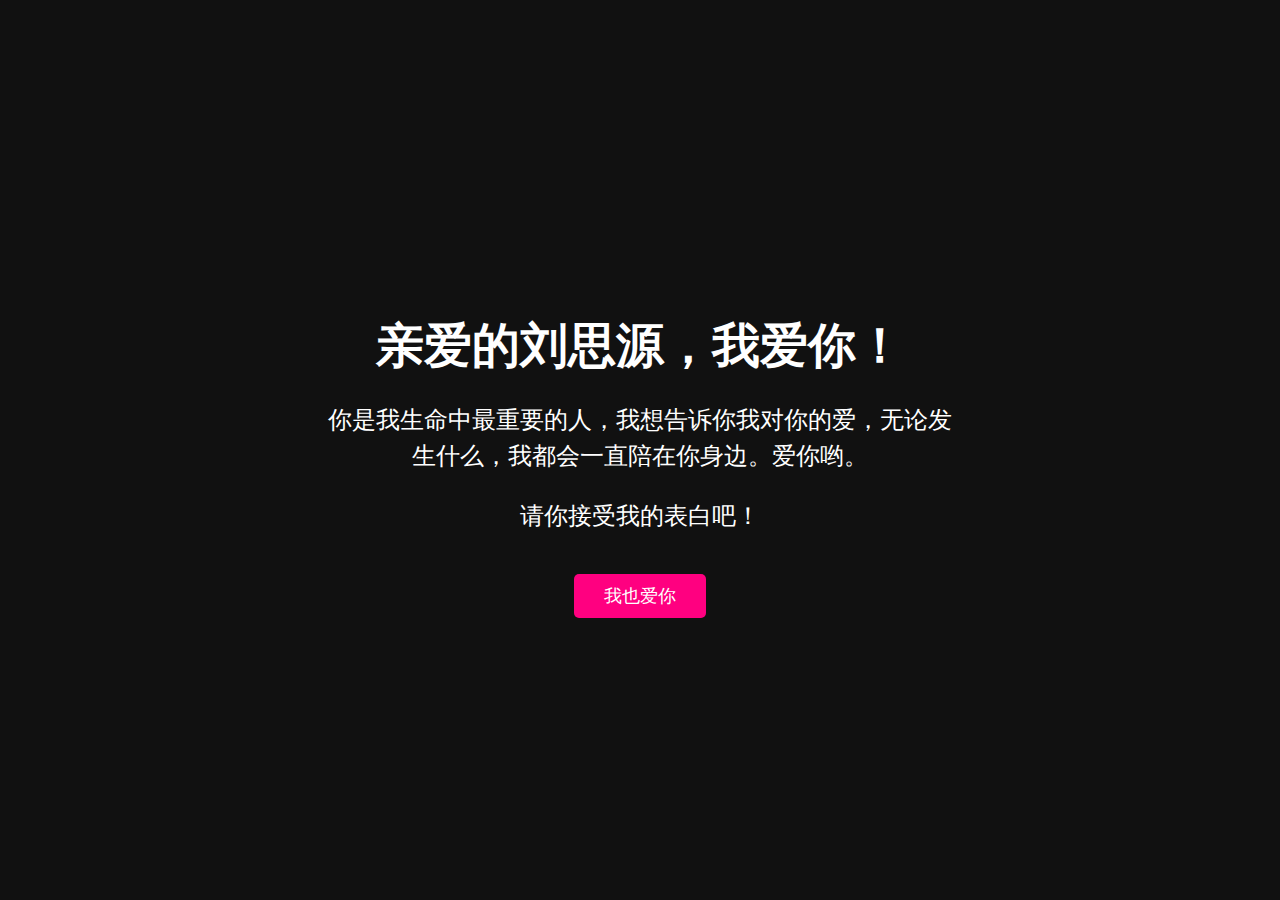
==== index.html @ 9069b79b "1" ====
<!DOCTYPE html>
<html lang="en">
<head>
  <meta charset="UTF-8">
  <meta name="viewport" content="width=device-width, initial-scale=1.0">
  <title>我的表白</title>
  <style>
    body {
      background-color: #111;
      font-family: Arial, sans-serif;
    }
    
    .container {
      position: absolute;
      top: 50%;
      left: 50%;
      transform: translate(-50%, -50%);
      text-align: center;
      color: #fff;
    }
    
    h1 {
      font-size: 48px;
      margin-bottom: 20px;
      animation: pulse 2s infinite;
    }
    
    .love-message {
      font-size: 24px;
      line-height: 1.5;
      margin-bottom: 40px;
    }
    
    .button {
      display: inline-block;
      padding: 10px 30px;
      background-color: #ff0080;
      color: #fff;
      font-size: 18px;
      text-decoration: none;
      border-radius: 5px;
      transition: background-color 0.3s;
    }
    
    .button:hover {
      background-color: #ff0055;
    }
    
    canvas {
      position: absolute;
      pointer-events: none;
    }
    
    @keyframes pulse {
      0% {
        transform: scale(1);
      }
      50% {
        transform: scale(1.1);
      }
      100% {
        transform: scale(1);
      }
    }
    
    @keyframes neon {
      0% {
        text-shadow: 0 0 10px #fff, 0 0 20px #fff, 0 0 30px #fff, 0 0 40px #ff0080, 0 0 70px #ff0080, 0 0 80px #ff0080, 0 0 100px #ff0080, 0 0 150px #ff0080;
      }
      50% {
        text-shadow: none;
      }
      100% {
        text-shadow: 0 0 10px #fff, 0 0 20px #fff, 0 0 30px #fff, 0 0 40px #ff0080, 0 0 70px #ff0080, 0 0 80px #ff0080, 0 0 100px #ff0080, 0 0 150px #ff0080;
      }
    }
    
    .neon-text {
      animation: neon 1.5s infinite;
    }
  </style>
</head>
<body>
  <div class="container">
    <h1 class="neon-text">亲爱的刘思源，我爱你！</h1>
    <div class="love-message">
      <p>你是我生命中最重要的人，我想告诉你我对你的爱，无论发生什么，我都会一直陪在你身边。爱你哟。</p>
      <p>请你接受我的表白吧！</p>
    </div>
    <a class="button" href="javascript:void(0);" onclick="fireworks()">我也爱你</a>
  </div>
  <canvas id="fireworks"></canvas>
  <script>
    // 创建烟花效果
    function fireworks() {
      const canvas = document.getElementById('fireworks');
      const ctx = canvas.getContext('2d');
      const particles = [];

      canvas.width = window.innerWidth;
      canvas.height = window.innerHeight;

      class Particle {
        constructor(x, y, hue) {
          this.x = x;
          this.y = y;
          this.size = Math.random() * 8 + 1;
          this.speedX = Math.random() * 6 - 3;
          this.speedY = Math.random() * -15 - 5;
          this.hue = hue;
          this.alpha = 1;
          this.distance = Math.random() * 80 + 150; // 烟花升空的距离
        }

        update() {
          this.x += this.speedX;
          this.y += this.speedY;
          this.speedY += 0.1;
          this.alpha -= 0.01;

          if (this.size > 0.1) {
            this.size -= 0.1;
          }
        }

        draw() {
          ctx.fillStyle = `hsla(${this.hue}, 100%, 50%, ${this.alpha})`;
          ctx.beginPath();
          ctx.arc(this.x, this.y, this.size, 0, Math.PI * 2);
          ctx.closePath();
          ctx.fill();
        }
      }

      function handleParticles() {
        for (let i = 0; i < particles.length; i++) {
          particles[i].update();
          particles[i].draw();

          if (particles[i].alpha <= 0.01) {
            particles.splice(i, 1);
            i--;
          }
        }
      }
      
      // 创建烟花爆炸效果
      function createFirework() {
        const x = Math.random() * canvas.width;
        const y = canvas.height;
        const hue = Math.random() * 360;
      
        for (let i = 0; i < 70; i++) {
          particles.push(new Particle(x, y, hue));
        }
      }

      function animate() {
        ctx.clearRect(0, 0, canvas.width, canvas.height);
        handleParticles();
        requestAnimationFrame(animate);
      }

      function launchFirework() {
        createFirework();
        setTimeout(launchFirework, Math.random() * 2000 + 1000); // 之后再次发射烟花的间隔时间
      }

      animate();
      launchFirework();
    }
  </script>
</body>
</html>
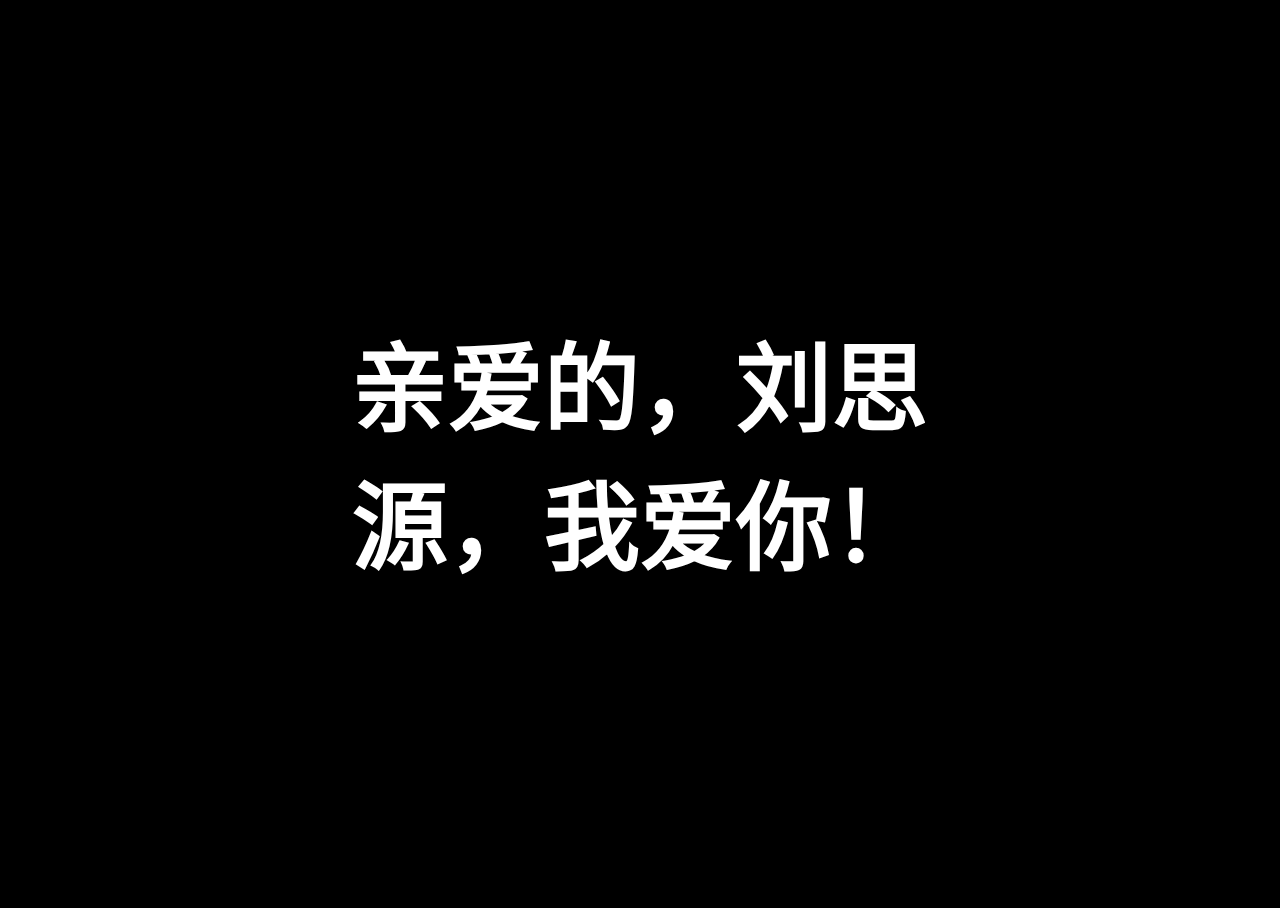
==== commit 8aca3336: "1" ====
--- a/index.html
+++ b/index.html
@@ -1,68 +1,37 @@
 <!DOCTYPE html>
-<html lang="en">
+<html lang="zh-CN">
 <head>
   <meta charset="UTF-8">
   <meta name="viewport" content="width=device-width, initial-scale=1.0">
   <title>我的表白</title>
   <style>
     body {
-      background-color: #111;
-      font-family: Arial, sans-serif;
-    }
-    
-    .container {
+      background-color: #000;
+      overflow: hidden;
+    }
+
+    canvas {
+      position: absolute;
+      pointer-events: none;
+      z-index: -1;
+    }
+
+    .message {
       position: absolute;
       top: 50%;
       left: 50%;
       transform: translate(-50%, -50%);
+      font-family: 'Arial', sans-serif;
+      color: #fff;
       text-align: center;
-      color: #fff;
-    }
-    
-    h1 {
       font-size: 48px;
-      margin-bottom: 20px;
-      animation: pulse 2s infinite;
-    }
-    
-    .love-message {
-      font-size: 24px;
-      line-height: 1.5;
-      margin-bottom: 40px;
-    }
-    
-    .button {
-      display: inline-block;
-      padding: 10px 30px;
-      background-color: #ff0080;
-      color: #fff;
-      font-size: 18px;
-      text-decoration: none;
-      border-radius: 5px;
-      transition: background-color 0.3s;
-    }
-    
-    .button:hover {
-      background-color: #ff0055;
-    }
-    
-    canvas {
-      position: absolute;
-      pointer-events: none;
-    }
-    
-    @keyframes pulse {
-      0% {
-        transform: scale(1);
-      }
-      50% {
-        transform: scale(1.1);
-      }
-      100% {
-        transform: scale(1);
-      }
-    }
-    
+      z-index: 1;
+    }
+
+    .neon-text {
+      animation: neon 1.5s infinite;
+    }
+
     @keyframes neon {
       0% {
         text-shadow: 0 0 10px #fff, 0 0 20px #fff, 0 0 30px #fff, 0 0 40px #ff0080, 0 0 70px #ff0080, 0 0 80px #ff0080, 0 0 100px #ff0080, 0 0 150px #ff0080;
@@ -74,101 +43,161 @@
         text-shadow: 0 0 10px #fff, 0 0 20px #fff, 0 0 30px #fff, 0 0 40px #ff0080, 0 0 70px #ff0080, 0 0 80px #ff0080, 0 0 100px #ff0080, 0 0 150px #ff0080;
       }
     }
-    
-    .neon-text {
-      animation: neon 1.5s infinite;
-    }
   </style>
 </head>
 <body>
-  <div class="container">
-    <h1 class="neon-text">亲爱的刘思源，我爱你！</h1>
-    <div class="love-message">
-      <p>你是我生命中最重要的人，我想告诉你我对你的爱，无论发生什么，我都会一直陪在你身边。爱你哟。</p>
-      <p>请你接受我的表白吧！</p>
-    </div>
-    <a class="button" href="javascript:void(0);" onclick="fireworks()">我也爱你</a>
+  <canvas id="stars"></canvas>
+  <canvas id="fireworks"></canvas>
+  <div class="message">
+    <h1 class="neon-text">亲爱的，刘思源，我爱你！</h1>
   </div>
-  <canvas id="fireworks"></canvas>
+
   <script>
-    // 创建烟花效果
-    function fireworks() {
-      const canvas = document.getElementById('fireworks');
-      const ctx = canvas.getContext('2d');
-      const particles = [];
-
-      canvas.width = window.innerWidth;
-      canvas.height = window.innerHeight;
-
-      class Particle {
-        constructor(x, y, hue) {
-          this.x = x;
-          this.y = y;
-          this.size = Math.random() * 8 + 1;
-          this.speedX = Math.random() * 6 - 3;
-          this.speedY = Math.random() * -15 - 5;
-          this.hue = hue;
-          this.alpha = 1;
-          this.distance = Math.random() * 80 + 150; // 烟花升空的距离
-        }
-
-        update() {
-          this.x += this.speedX;
-          this.y += this.speedY;
-          this.speedY += 0.1;
-          this.alpha -= 0.01;
-
-          if (this.size > 0.1) {
-            this.size -= 0.1;
-          }
-        }
-
-        draw() {
-          ctx.fillStyle = `hsla(${this.hue}, 100%, 50%, ${this.alpha})`;
-          ctx.beginPath();
-          ctx.arc(this.x, this.y, this.size, 0, Math.PI * 2);
-          ctx.closePath();
-          ctx.fill();
-        }
-      }
-
-      function handleParticles() {
-        for (let i = 0; i < particles.length; i++) {
-          particles[i].update();
-          particles[i].draw();
-
-          if (particles[i].alpha <= 0.01) {
-            particles.splice(i, 1);
-            i--;
-          }
-        }
-      }
-      
-      // 创建烟花爆炸效果
-      function createFirework() {
-        const x = Math.random() * canvas.width;
-        const y = canvas.height;
-        const hue = Math.random() * 360;
-      
-        for (let i = 0; i < 70; i++) {
-          particles.push(new Particle(x, y, hue));
-        }
-      }
-
-      function animate() {
-        ctx.clearRect(0, 0, canvas.width, canvas.height);
-        handleParticles();
-        requestAnimationFrame(animate);
-      }
-
-      function launchFirework() {
-        createFirework();
-        setTimeout(launchFirework, Math.random() * 2000 + 1000); // 之后再次发射烟花的间隔时间
-      }
-
-      animate();
-      launchFirework();
-    }
+    const starsCanvas = document.getElementById('stars');
+    const fireworksCanvas = document.getElementById('fireworks');
+    const starsContext = starsCanvas.getContext('2d');
+    const fireworksContext = fireworksCanvas.getContext('2d');
+
+    let width = starsCanvas.width = fireworksCanvas.width = window.innerWidth;
+    let height = starsCanvas.height = fireworksCanvas.height = window.innerHeight;
+
+    function random(min, max) {
+      return Math.random() * (max - min) + min;
+    }
+
+    class Star {
+      constructor(x, y, size, color) {
+        this.x = x;
+        this.y = y;
+        this.size = size;
+        this.color = color;
+        this.speedX = random(-0.5, 0.5);
+        this.speedY = random(-0.5, 0.5);
+      }
+
+      update() {
+        this.x += this.speedX;
+        this.y += this.speedY;
+
+        if (this.size > 0.1) {
+          this.size -= 0.1;
+        }
+      }
+
+      draw() {
+        starsContext.fillStyle = this.color;
+        starsContext.beginPath();
+        starsContext.arc(this.x, this.y, this.size, 0, Math.PI * 2);
+        starsContext.closePath();
+        starsContext.fill();
+      }
+    }
+
+    const stars = [];
+
+    function createStars() {
+      const starCount = 200;
+      for(let i = 0; i < starCount; i++) {
+        const x = random(0, width);
+        const y = random(0, height);
+        const size = random(0.1, 3);
+        const color = `rgba(255, 255, 255, ${random(0.2, 1)})`;
+
+        stars.push(new Star(x, y, size, color));
+      }
+    }
+
+    function handleStars() {
+      for (let i = 0; i < stars.length; i++) {
+        stars[i].update();
+        stars[i].draw();
+
+        if (stars[i].size <= 0) {
+          stars.splice(i, 1);
+          i--;
+        }
+      }
+    }
+
+    createStars();
+
+    function animateStars() {
+      starsContext.clearRect(0, 0, width, height);
+
+      handleStars();
+      requestAnimationFrame(animateStars);
+    }
+
+    animateStars();
+
+    const particles = [];
+
+    class Particle {
+      constructor(x, y) {
+        this.x = x;
+        this.y = y;
+        this.size = random(1, 5);
+        this.speedX = random(-5, 5);
+        this.speedY = random(-15, -5);
+        this.color = `hsl(${random(0, 360)}, 100%, 50%)`;
+        this.alpha = 1;
+      }
+
+      update() {
+        this.x += this.speedX;
+        this.y += this.speedY;
+        this.speedY += 0.05;
+        this.alpha -= 0.01;
+
+        if (this.size > 0.1) {
+          this.size -= 0.1;
+        }
+      }
+
+      draw() {
+        fireworksContext.fillStyle = this.color;
+        fireworksContext.beginPath();
+        fireworksContext.arc(this.x, this.y, this.size, 0, Math.PI * 2);
+        fireworksContext.closePath();
+        fireworksContext.fill();
+      }
+    }
+
+    function handleParticles() {
+      for (let i = 0; i < particles.length; i++) {
+        particles[i].update();
+        particles[i].draw();
+
+        if (particles[i].alpha <= 0.01) {
+          particles.splice(i, 1);
+          i--;
+        }
+      }
+    }
+
+    function createParticles(x, y) {
+      const particleCount = 200;
+      for (let i = 0; i < particleCount; i++) {
+        particles.push(new Particle(x, y));
+      }
+    }
+
+    function animateFireworks() {
+      fireworksContext.fillStyle = 'rgba(0, 0, 0, 0.1)';
+      fireworksContext.fillRect(0, 0, width, height);
+
+      handleParticles();
+      requestAnimationFrame(animateFireworks);
+    }
+
+    document.addEventListener('click', (event) => {
+      const mouseX = event.clientX;
+      const mouseY = event.clientY;
+
+      createParticles(mouseX, mouseY);
+    });
+
+    animateFireworks();
   </script>
 </body>
 </html>
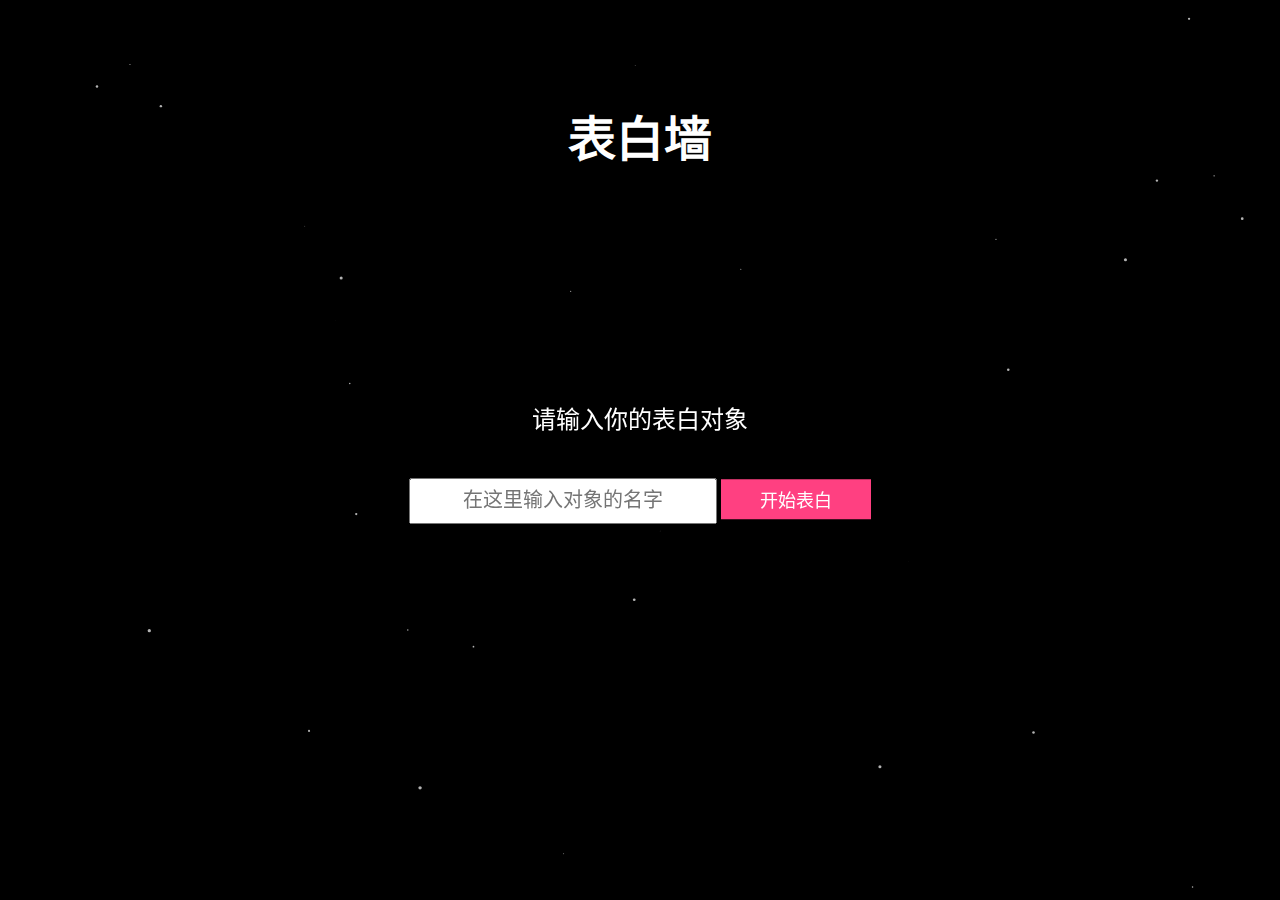
==== commit e972f855: "1" ====
--- a/index.html
+++ b/index.html
@@ -3,201 +3,222 @@
 <head>
   <meta charset="UTF-8">
   <meta name="viewport" content="width=device-width, initial-scale=1.0">
-  <title>我的表白</title>
+  <title>表白墙</title>
   <style>
     body {
-      background-color: #000;
+      background-color: black;
+      margin: 0;
+      padding: 0;
       overflow: hidden;
     }
-
     canvas {
-      position: absolute;
+      position: fixed;
+      top: 0;
+      left: 0;
       pointer-events: none;
-      z-index: -1;
-    }
-
-    .message {
+    }
+    h1 {
+      color: white;
+      text-align: center;
+      font-size: 48px;
+      margin-top: 100px;
+    }
+    #input-container {
       position: absolute;
       top: 50%;
       left: 50%;
       transform: translate(-50%, -50%);
-      font-family: 'Arial', sans-serif;
-      color: #fff;
-      text-align: center;
-      font-size: 48px;
-      z-index: 1;
-    }
-
-    .neon-text {
-      animation: neon 1.5s infinite;
-    }
-
-    @keyframes neon {
-      0% {
-        text-shadow: 0 0 10px #fff, 0 0 20px #fff, 0 0 30px #fff, 0 0 40px #ff0080, 0 0 70px #ff0080, 0 0 80px #ff0080, 0 0 100px #ff0080, 0 0 150px #ff0080;
-      }
-      50% {
-        text-shadow: none;
-      }
-      100% {
-        text-shadow: 0 0 10px #fff, 0 0 20px #fff, 0 0 30px #fff, 0 0 40px #ff0080, 0 0 70px #ff0080, 0 0 80px #ff0080, 0 0 100px #ff0080, 0 0 150px #ff0080;
-      }
+      text-align: center;
+    }
+    #input-text {
+      color: white;
+      font-size: 24px;
+    }
+    #name-input {
+      margin-top: 10px;
+      width: 300px;
+      height: 40px;
+      font-size: 20px;
+      text-align: center;
+    }
+    #start-button {
+      margin-top: 20px;
+      width: 150px;
+      height: 40px;
+      font-size: 18px;
+      background-color: #ff4081;
+      color: white;
+      border: none;
+      cursor: pointer;
+    }
+    #message-container {
+      position: fixed;
+      top: 0;
+      left: 0;
+      width: 100%;
+      height: 100%;
+      display: flex;
+      flex-direction: column;
+      align-items: center;
+      justify-content: center;
+      text-align: center;
+    }
+    #message {
+      color: white;
+      font-size: 24px;
+      margin-bottom: 20px;
+    }
+    #return-button {
+      position: fixed;
+      bottom: 20px;
+      left: 20px;
+      width: 150px;
+      height: 40px;
+      font-size: 18px;
+      background-color: #ff4081;
+      color: white;
+      border: none;
+      cursor: pointer;
+    }
+    .confession-text {
+      margin-bottom: 10px;
+    }
+
+    @keyframes blink {
+      0% { opacity: 1; }
+      50% { opacity: 0; }
+      100% { opacity: 1; }
+    }
+
+    .blinking {
+      animation: blink 1s infinite;
     }
   </style>
 </head>
 <body>
-  <canvas id="stars"></canvas>
-  <canvas id="fireworks"></canvas>
-  <div class="message">
-    <h1 class="neon-text">亲爱的，刘思源，我爱你！</h1>
+  <canvas id="particle-canvas"></canvas>
+  <h1>表白墙</h1>
+  <div id="input-container">
+    <p id="input-text" class="blinking">请输入你的表白对象</p>
+    <input type="text" id="name-input" placeholder="在这里输入对象的名字">
+    <button id="start-button" onclick="startConfession()">开始表白</button>
   </div>
+  <div id="message-container" style="display: none;">
+    <div id="message"></div>
+  </div>
+  <button id="return-button" style="display: none;" onclick="goToWall()">查看表白</button>
 
   <script>
-    const starsCanvas = document.getElementById('stars');
-    const fireworksCanvas = document.getElementById('fireworks');
-    const starsContext = starsCanvas.getContext('2d');
-    const fireworksContext = fireworksCanvas.getContext('2d');
-
-    let width = starsCanvas.width = fireworksCanvas.width = window.innerWidth;
-    let height = starsCanvas.height = fireworksCanvas.height = window.innerHeight;
-
-    function random(min, max) {
-      return Math.random() * (max - min) + min;
-    }
-
-    class Star {
-      constructor(x, y, size, color) {
-        this.x = x;
-        this.y = y;
-        this.size = size;
-        this.color = color;
-        this.speedX = random(-0.5, 0.5);
-        this.speedY = random(-0.5, 0.5);
-      }
-
-      update() {
-        this.x += this.speedX;
-        this.y += this.speedY;
-
-        if (this.size > 0.1) {
-          this.size -= 0.1;
-        }
-      }
-
-      draw() {
-        starsContext.fillStyle = this.color;
-        starsContext.beginPath();
-        starsContext.arc(this.x, this.y, this.size, 0, Math.PI * 2);
-        starsContext.closePath();
-        starsContext.fill();
-      }
-    }
-
-    const stars = [];
-
-    function createStars() {
-      const starCount = 200;
-      for(let i = 0; i < starCount; i++) {
-        const x = random(0, width);
-        const y = random(0, height);
-        const size = random(0.1, 3);
-        const color = `rgba(255, 255, 255, ${random(0.2, 1)})`;
-
-        stars.push(new Star(x, y, size, color));
-      }
-    }
-
-    function handleStars() {
-      for (let i = 0; i < stars.length; i++) {
-        stars[i].update();
-        stars[i].draw();
-
-        if (stars[i].size <= 0) {
-          stars.splice(i, 1);
-          i--;
-        }
-      }
-    }
-
-    createStars();
-
-    function animateStars() {
-      starsContext.clearRect(0, 0, width, height);
-
-      handleStars();
-      requestAnimationFrame(animateStars);
-    }
-
-    animateStars();
-
-    const particles = [];
-
-    class Particle {
-      constructor(x, y) {
-        this.x = x;
-        this.y = y;
-        this.size = random(1, 5);
-        this.speedX = random(-5, 5);
-        this.speedY = random(-15, -5);
-        this.color = `hsl(${random(0, 360)}, 100%, 50%)`;
-        this.alpha = 1;
-      }
-
-      update() {
-        this.x += this.speedX;
-        this.y += this.speedY;
-        this.speedY += 0.05;
-        this.alpha -= 0.01;
-
-        if (this.size > 0.1) {
-          this.size -= 0.1;
-        }
-      }
-
-      draw() {
-        fireworksContext.fillStyle = this.color;
-        fireworksContext.beginPath();
-        fireworksContext.arc(this.x, this.y, this.size, 0, Math.PI * 2);
-        fireworksContext.closePath();
-        fireworksContext.fill();
-      }
-    }
-
-    function handleParticles() {
-      for (let i = 0; i < particles.length; i++) {
-        particles[i].update();
-        particles[i].draw();
-
-        if (particles[i].alpha <= 0.01) {
-          particles.splice(i, 1);
-          i--;
-        }
-      }
-    }
-
-    function createParticles(x, y) {
-      const particleCount = 200;
-      for (let i = 0; i < particleCount; i++) {
-        particles.push(new Particle(x, y));
-      }
-    }
-
-    function animateFireworks() {
-      fireworksContext.fillStyle = 'rgba(0, 0, 0, 0.1)';
-      fireworksContext.fillRect(0, 0, width, height);
-
-      handleParticles();
-      requestAnimationFrame(animateFireworks);
-    }
-
-    document.addEventListener('click', (event) => {
-      const mouseX = event.clientX;
-      const mouseY = event.clientY;
-
-      createParticles(mouseX, mouseY);
-    });
-
-    animateFireworks();
+    // 星星粒子效果
+    function createParticles() {
+      const canvas = document.getElementById("particle-canvas");
+      const ctx = canvas.getContext("2d");
+
+      canvas.width = window.innerWidth;
+      canvas.height = window.innerHeight;
+
+      const particles = [];
+      const particleCount = Math.floor((canvas.width * canvas.height) / 10000);
+
+      class Particle {
+        constructor() {
+          this.x = Math.random() * canvas.width;
+          this.y = Math.random() * canvas.height;
+          this.size = Math.random() * 5 + 1;
+          this.speedX = Math.random() * 3 - 1.5;
+          this.speedY = Math.random() * 3 - 1.5;
+        }
+        update() {
+          this.x += this.speedX;
+          this.y += this.speedY;
+          if (this.size > 0.2) this.size -= 0.1;
+        }
+        draw() {
+          ctx.fillStyle = "rgba(255, 255, 255, 0.7)";
+          ctx.beginPath();
+          ctx.arc(this.x, this.y, this.size, 0, Math.PI * 2);
+          ctx.closePath();
+          ctx.fill();
+        }
+      }
+
+      function init() {
+        for (let i = 0; i < particleCount; i++) {
+          particles.push(new Particle());
+        }
+      }
+
+      function animate() {
+        ctx.clearRect(0, 0, canvas.width, canvas.height);
+
+        for (let i = 0; i < particles.length; i++) {
+          particles[i].update();
+          particles[i].draw();
+
+          if (particles[i].size <= 0.2) {
+            particles.splice(i, 1);
+            i--;
+          }
+        }
+
+        requestAnimationFrame(animate);
+      }
+
+      init();
+      animate();
+    }
+
+    createParticles();
+
+    // 表白相关功能
+    let confessionStyles = [
+      "亲爱的{name}，我爱你。",
+      "亲爱的{name}，你是我的唯一。",
+      "{name}，我愿意陪伴你一生一世。",
+      "亲爱的{name}，我的心永远属于你。",
+      "我对你有一颗深深的感情，亲爱的{name}。",
+      "{name}，我爱你胜过爱自己。",
+      "亲爱的{name}，你是我生命中的阳光。",
+      "和你在一起，每一天都是幸福的。",
+      "亲爱的{name}，请给我一个机会，让我陪你走到永远。",
+      "和你在一起的时光是我最幸福的时光，亲爱的{name}。",
+      "{name}，你使我的世界变得完美。",
+      "无论发生什么，我都会一直守护着你，亲爱的{name}。",
+      "亲爱的{name}，你是我生活中的一切。",
+      "我愿意为你付出一切，亲爱的{name}。",
+      "{name}，和你在一起的每一刻都让我感到无比幸福。",
+      "亲爱的{name}，你的笑容是我心中永恒的阳光。",
+      "{name}，我希望能与你携手共度余生。",
+      "亲爱的{name}，你是我心中的宝藏。",
+      "和你在一起的每一天都是独特而美好的，亲爱的{name}。"
+    ];
+
+    function startConfession() {
+      const name = document.getElementById("name-input").value.trim();
+      
+      if (name === "") {
+        alert("请输入对象的名字");
+        return;
+      }
+
+      const messageContainer = document.getElementById("message-container");
+      const messageElement = document.getElementById("message");
+      const returnButton = document.getElementById("return-button");
+
+      const randomIndex = Math.floor(Math.random() * confessionStyles.length);
+      const confessionText = confessionStyles[randomIndex].replace("{name}", name);
+
+      messageElement.innerHTML = `<p class="confession-text">${confessionText}</p>`;
+      messageContainer.style.display = "flex";
+      returnButton.style.display = "block";
+      
+      document.getElementById("input-container").style.display = "none";
+      localStorage.setItem("confessionText", confessionText);
+    }
+
+    function goToWall() {
+      window.open("wall.html");
+    }
   </script>
 </body>
 </html>
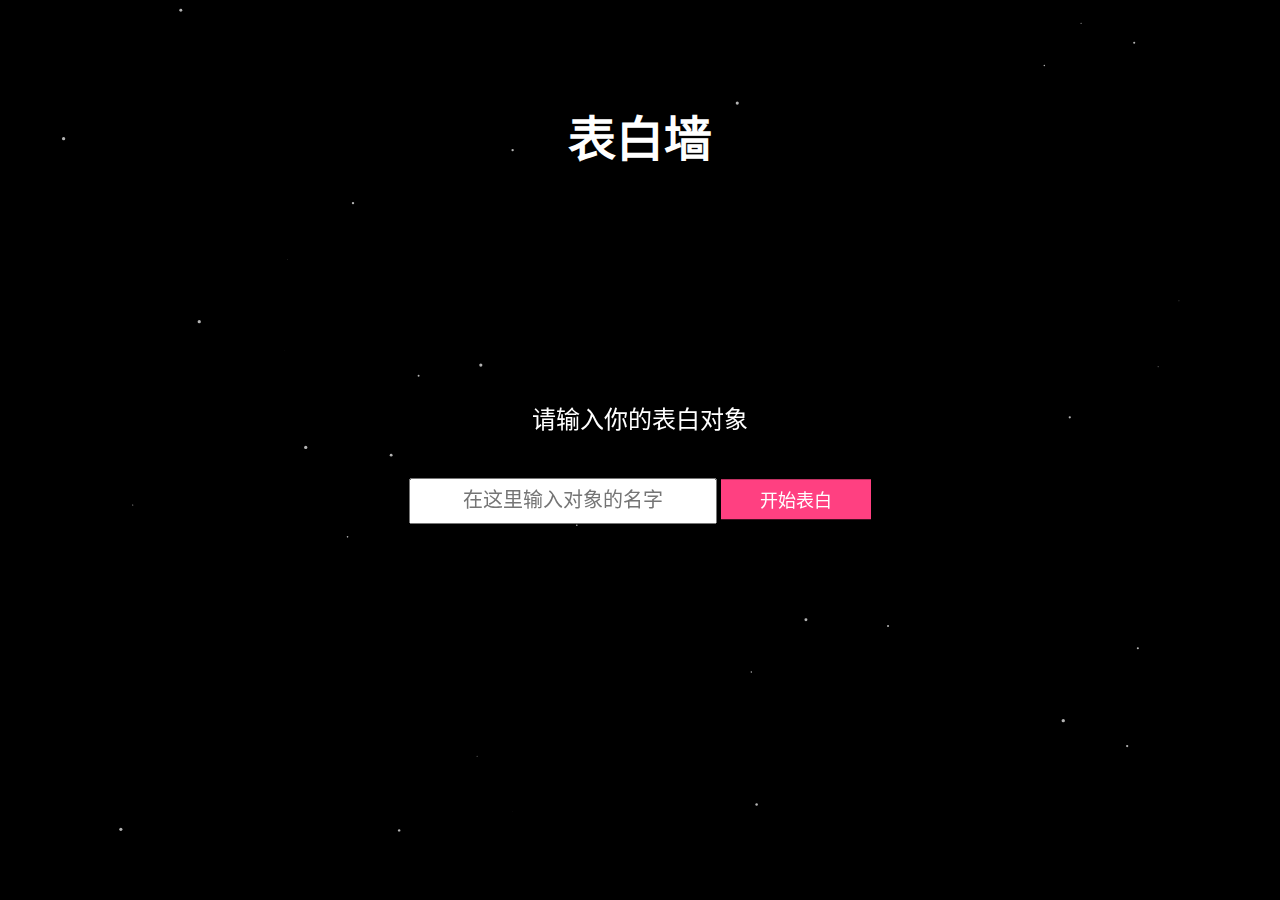
==== commit b77b9910: "1" ====
--- a/index.html
+++ b/index.html
@@ -205,8 +205,7 @@
       const messageElement = document.getElementById("message");
       const returnButton = document.getElementById("return-button");
 
-      const randomIndex = Math.floor(Math.random() * confessionStyles.length);
-      const confessionText = confessionStyles[randomIndex].replace("{name}", name);
+      const confessionText = generateConfession(name);
 
       messageElement.innerHTML = `<p class="confession-text">${confessionText}</p>`;
       messageContainer.style.display = "flex";
@@ -216,6 +215,13 @@
       localStorage.setItem("confessionText", confessionText);
     }
 
+    function generateConfession(name) {
+      let randomIndex = Math.floor(Math.random() * confessionStyles.length);
+      let confessionText = confessionStyles[randomIndex].replace("{name}", name);
+
+      return confessionText;
+    }
+
     function goToWall() {
       window.open("wall.html");
     }
